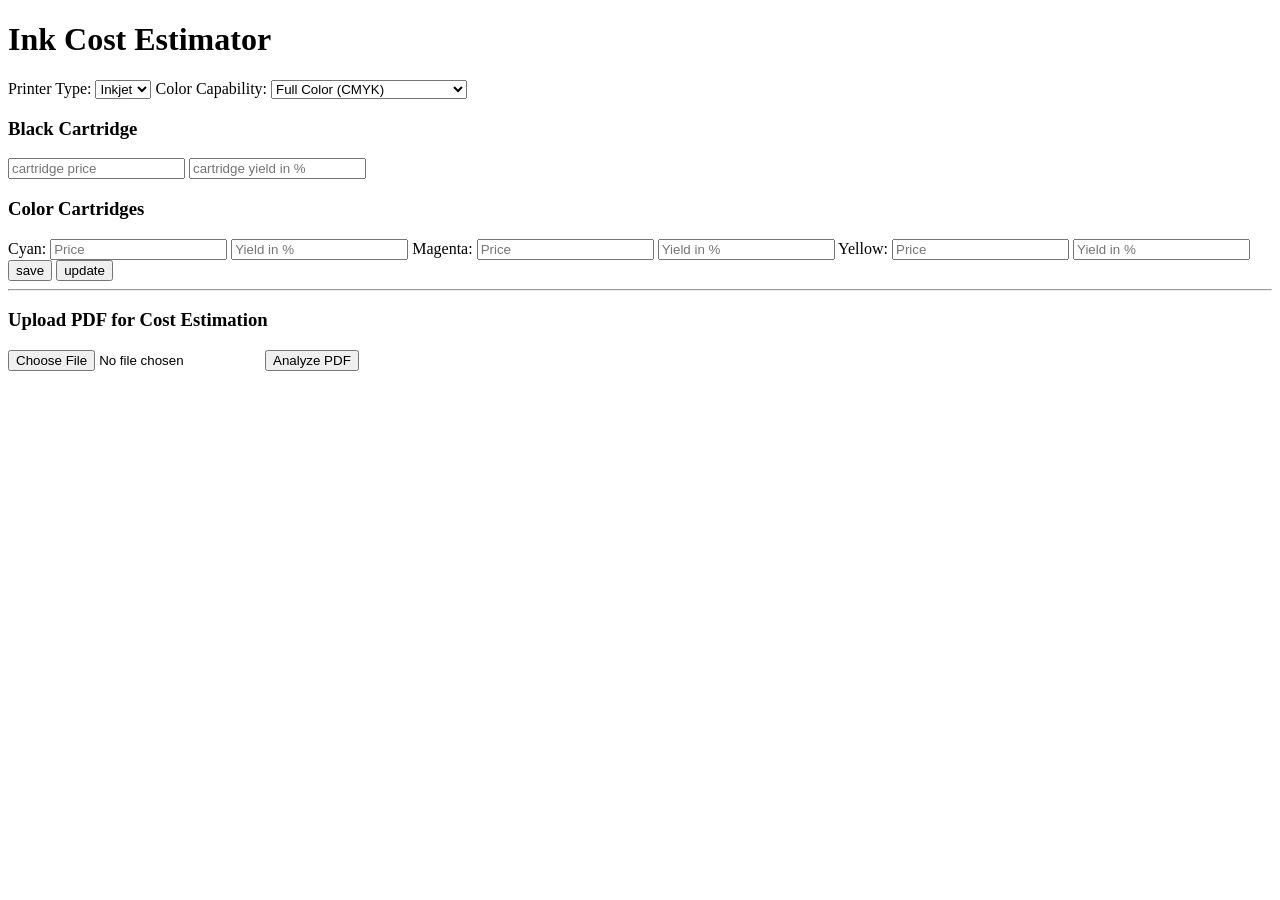
==== src/main/resources/static/program.html @ 115b0a5d "PDF Upload functionaity implemented" ====
<!DOCTYPE html>
<html lang="en">    
    <head>
        <meta charset="UTF-8">
        <meta name="viewport" content="width=device-width, initial-scale=1.0">
        <title>Ink Cost Estimator</title>
        <!-- <link rel="stylesheet" href="style.css"> -->
    </head>
    <body>
        <div class="container">
            <h1>Ink Cost Estimator</h1>
            <div>
                <form id="inkCostForm">

                    <label for="printer_type">Printer Type:</label>
                    <select id="printer_type" name="printer_type">
                        <option value="inkjet">Inkjet</option>
                        <option value="laser">Laser</option>
                    </select>

                    <label for="color_capability">Color Capability:</label>
                    <select id="color_capability" name="color_capability">
                        <option value="color">Full Color (CMYK)</option>
                        <option value="Monochrome">Monochrome (Black & White)</option>
                    </select>

                    <div id="monochrome">
                        <h3>Black Cartridge</h3>
                        <input type="number" id="monochrome_cost" name="monochrome_cost" placeholder="cartridge price" required>
                        <input type="number" id="monochrome_yield" name="monochrome_yield" placeholder="cartridge yield in %" required>
                    </div>

                    <div id="full_color">
                        <h3>Color Cartridges</h3>
        
                        <label>Cyan:</label>
                        <input type="number" id="cyanPrice" placeholder="Price">
                        <input type="number" id="cyanYield" placeholder="Yield in %">

                        <label>Magenta:</label>
                        <input type="number" id="magentaPrice" placeholder="Price">
                        <input type="number" id="magentaYield" placeholder="Yield in %">

                        <label>Yellow:</label>
                        <input type="number" id="yellowPrice" placeholder="Price">
                        <input type="number" id="yellowYield" placeholder="Yield in %">
                    </div>

                    <button type="submit">save</button>
                    <button>update</button>

                    
                </form>
                <hr>
                <form id="uploadForm">
                    <h3>Upload PDF for Cost Estimation</h3>
                    <input type="file" id="pdfFileInput" accept="application/pdf" required>
                    <button type="submit">Analyze PDF</button>
                </form>

                <div id="uploadStatus"></div>
            </div>
            
            <div id="result"></div>
        </div>
        <script src="program.js"></script>
    </body>
</html>
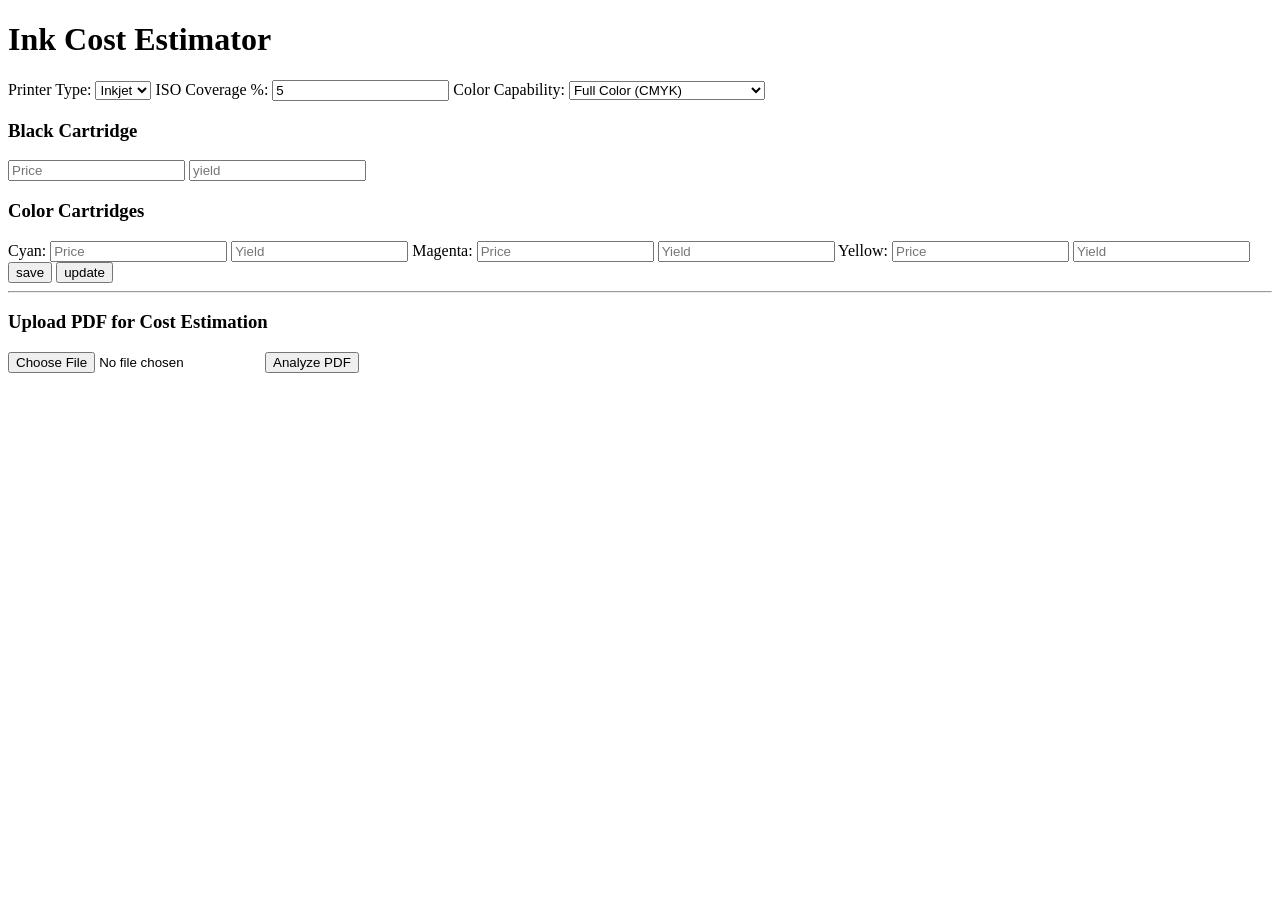
==== commit ff422863: "input fields added" ====
--- a/src/main/resources/static/program.html
+++ b/src/main/resources/static/program.html
@@ -17,6 +17,9 @@
                         <option value="inkjet">Inkjet</option>
                         <option value="laser">Laser</option>
                     </select>
+                    <label for="covarage_percentage">ISO Coverage %:</label>
+                    <input type="number" id="covarage_percentage" value="5" name="covarage_percentage" placeholder="Coverage percentage" required>
+
 
                     <label for="color_capability">Color Capability:</label>
                     <select id="color_capability" name="color_capability">
@@ -26,8 +29,8 @@
 
                     <div id="monochrome">
                         <h3>Black Cartridge</h3>
-                        <input type="number" id="monochrome_cost" name="monochrome_cost" placeholder="cartridge price" required>
-                        <input type="number" id="monochrome_yield" name="monochrome_yield" placeholder="cartridge yield in %" required>
+                        <input type="number" id="monochrome_cost" name="monochrome_cost" placeholder="Price" required>
+                        <input type="number" id="monochrome_yield" name="monochrome_yield" placeholder="yield" required>
                     </div>
 
                     <div id="full_color">
@@ -35,21 +38,20 @@
         
                         <label>Cyan:</label>
                         <input type="number" id="cyanPrice" placeholder="Price">
-                        <input type="number" id="cyanYield" placeholder="Yield in %">
+                        <input type="number" id="cyanYield" placeholder="Yield">
 
                         <label>Magenta:</label>
                         <input type="number" id="magentaPrice" placeholder="Price">
-                        <input type="number" id="magentaYield" placeholder="Yield in %">
+                        <input type="number" id="magentaYield" placeholder="Yield">
 
                         <label>Yellow:</label>
                         <input type="number" id="yellowPrice" placeholder="Price">
-                        <input type="number" id="yellowYield" placeholder="Yield in %">
+                        <input type="number" id="yellowYield" placeholder="Yield">
                     </div>
 
                     <button type="submit">save</button>
                     <button>update</button>
 
-                    
                 </form>
                 <hr>
                 <form id="uploadForm">
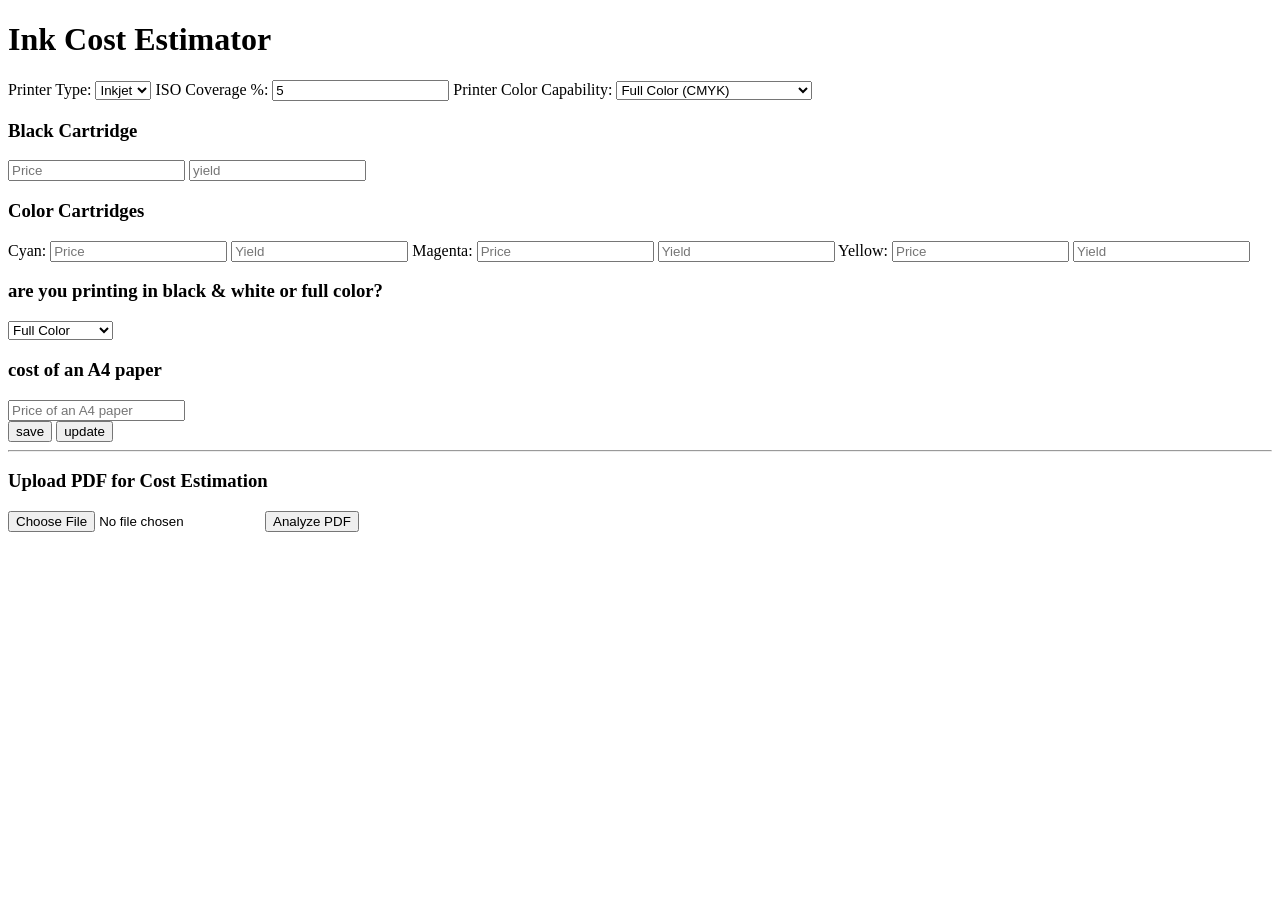
==== commit 0c2a057d: "color chanel percentages" ====
--- a/src/main/resources/static/program.html
+++ b/src/main/resources/static/program.html
@@ -21,7 +21,7 @@
                     <input type="number" id="covarage_percentage" value="5" name="covarage_percentage" placeholder="Coverage percentage" required>
 
 
-                    <label for="color_capability">Color Capability:</label>
+                    <label for="color_capability">Printer Color Capability:</label>
                     <select id="color_capability" name="color_capability">
                         <option value="color">Full Color (CMYK)</option>
                         <option value="Monochrome">Monochrome (Black & White)</option>
@@ -48,6 +48,21 @@
                         <input type="number" id="yellowPrice" placeholder="Price">
                         <input type="number" id="yellowYield" placeholder="Yield">
                     </div>
+                    <div id="colorType">
+                        <h3>are you printing in black & white or full color?</h3>
+                        <select id="colorTypeSelect" name="colorTypeSelect">
+                            <option value="fullColor">Full Color</option>
+                            <option value="Monochrome">Black & White</option>
+                        </select>
+                    </div>
+
+                    
+
+                    <div>
+                        <h3>cost of an A4 paper</h3>
+                        <input type="number" id="paperCost" name="paperCost" placeholder="Price of an A4 paper" required>
+                    </div>
+                   
 
                     <button type="submit">save</button>
                     <button>update</button>
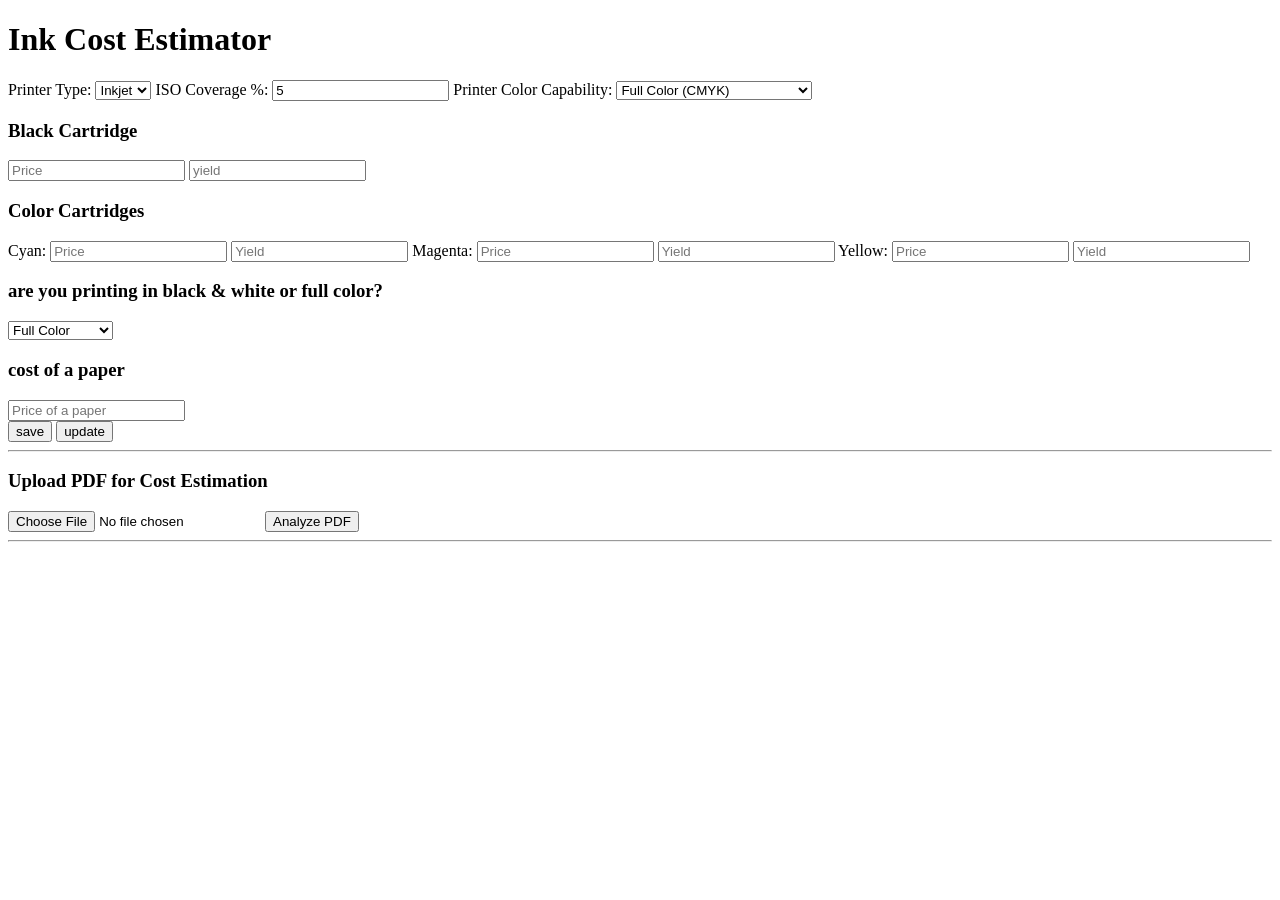
==== commit 6fd2ddea: "ink cot calculation implemented" ====
--- a/src/main/resources/static/program.html
+++ b/src/main/resources/static/program.html
@@ -18,7 +18,7 @@
                         <option value="laser">Laser</option>
                     </select>
                     <label for="covarage_percentage">ISO Coverage %:</label>
-                    <input type="number" id="covarage_percentage" value="5" name="covarage_percentage" placeholder="Coverage percentage" required>
+                    <input type="number" id="covarage_percentage" value="5" name="covarage_percentage" title = 'The percentage of the page that will be covered by ink according to ISO standards specified by the manufacturer' placeholder="Coverage percentage" required>
 
 
                     <label for="color_capability">Printer Color Capability:</label>
@@ -30,7 +30,7 @@
                     <div id="monochrome">
                         <h3>Black Cartridge</h3>
                         <input type="number" id="monochrome_cost" name="monochrome_cost" placeholder="Price" required>
-                        <input type="number" id="monochrome_yield" name="monochrome_yield" placeholder="yield" required>
+                        <input type="number" id="monochrome_yield" name="monochrome_yield" title="how many papers can a single catridge be used for?" placeholder="yield" required>
                     </div>
 
                     <div id="full_color">
@@ -38,15 +38,15 @@
         
                         <label>Cyan:</label>
                         <input type="number" id="cyanPrice" placeholder="Price">
-                        <input type="number" id="cyanYield" placeholder="Yield">
+                        <input type="number" id="cyanYield" title="how many papers can a single catridge be used for?" placeholder="Yield">
 
                         <label>Magenta:</label>
                         <input type="number" id="magentaPrice" placeholder="Price">
-                        <input type="number" id="magentaYield" placeholder="Yield">
+                        <input type="number" id="magentaYield" title="how many papers can a single catridge be used for?" placeholder="Yield">
 
                         <label>Yellow:</label>
                         <input type="number" id="yellowPrice" placeholder="Price">
-                        <input type="number" id="yellowYield" placeholder="Yield">
+                        <input type="number" id="yellowYield" title="how many papers can a single catridge be used for?" placeholder="Yield">
                     </div>
                     <div id="colorType">
                         <h3>are you printing in black & white or full color?</h3>
@@ -59,8 +59,8 @@
                     
 
                     <div>
-                        <h3>cost of an A4 paper</h3>
-                        <input type="number" id="paperCost" name="paperCost" placeholder="Price of an A4 paper" required>
+                        <h3>cost of a paper</h3>
+                        <input type="number" id="paperCost" name="paperCost" placeholder="Price of a paper" title="price of the printing paper you are going to use" required>
                     </div>
                    
 
@@ -74,6 +74,7 @@
                     <input type="file" id="pdfFileInput" accept="application/pdf" required>
                     <button type="submit">Analyze PDF</button>
                 </form>
+                <hr>
 
                 <div id="uploadStatus"></div>
             </div>
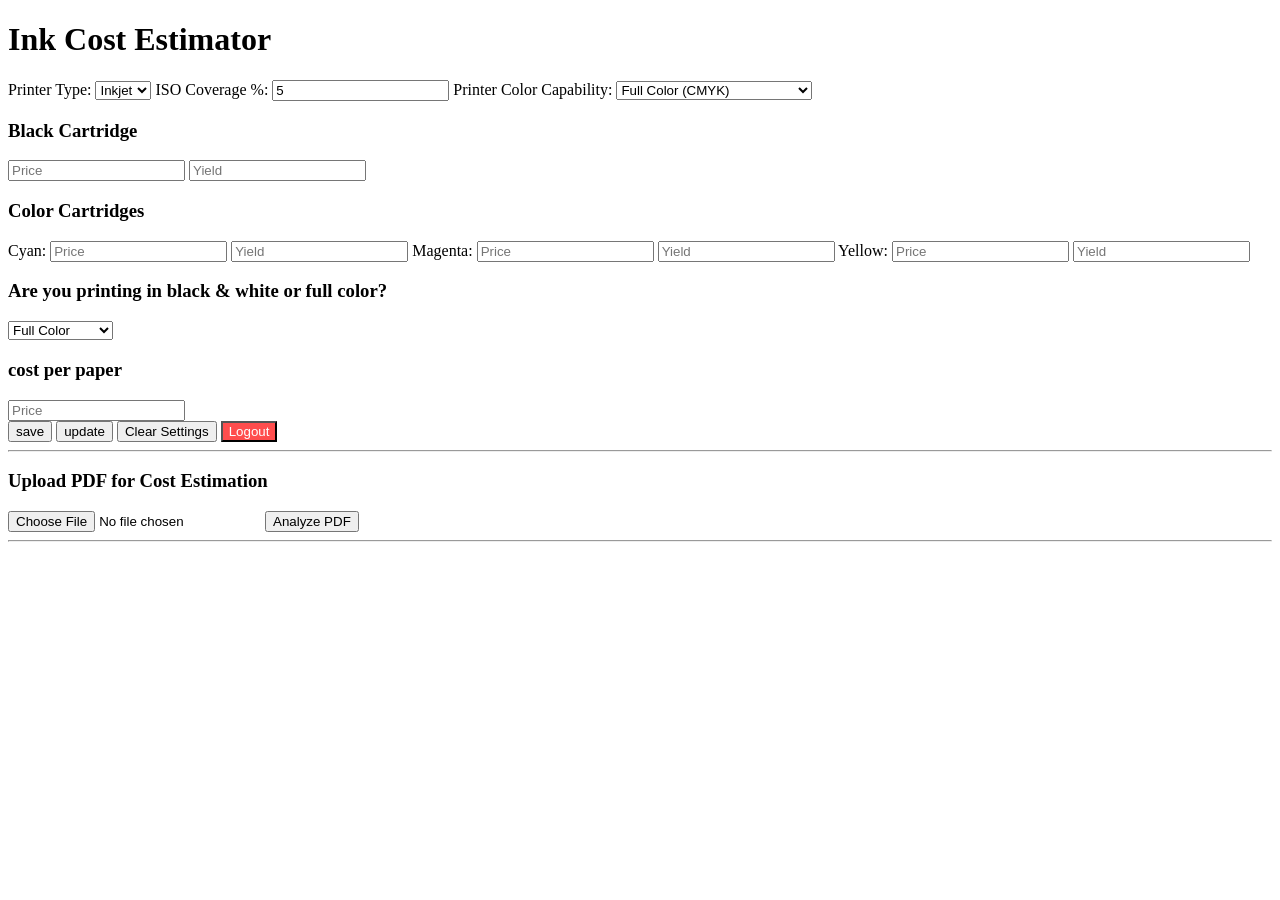
==== commit 45eec6fd: "all functionalities are implemented" ====
--- a/src/main/resources/static/program.html
+++ b/src/main/resources/static/program.html
@@ -30,43 +30,41 @@
                     <div id="monochrome">
                         <h3>Black Cartridge</h3>
                         <input type="number" id="monochrome_cost" name="monochrome_cost" placeholder="Price" required>
-                        <input type="number" id="monochrome_yield" name="monochrome_yield" title="how many papers can a single catridge be used for?" placeholder="yield" required>
+                        <input type="number" id="monochrome_yield" name="monochrome_yield" title="how many papers can a single catridge be used for?" placeholder="Yield" required>
                     </div>
 
                     <div id="full_color">
                         <h3>Color Cartridges</h3>
         
                         <label>Cyan:</label>
-                        <input type="number" id="cyanPrice" placeholder="Price">
-                        <input type="number" id="cyanYield" title="how many papers can a single catridge be used for?" placeholder="Yield">
+                        <input type="number" id="cyanPrice" placeholder="Price" >
+                        <input type="number" id="cyanYield" title="how many papers can a single catridge be used for?" placeholder="Yield" >
 
                         <label>Magenta:</label>
-                        <input type="number" id="magentaPrice" placeholder="Price">
-                        <input type="number" id="magentaYield" title="how many papers can a single catridge be used for?" placeholder="Yield">
+                        <input type="number" id="magentaPrice" placeholder="Price" >
+                        <input type="number" id="magentaYield" title="how many papers can a single catridge be used for?" placeholder="Yield" >
 
                         <label>Yellow:</label>
-                        <input type="number" id="yellowPrice" placeholder="Price">
-                        <input type="number" id="yellowYield" title="how many papers can a single catridge be used for?" placeholder="Yield">
+                        <input type="number" id="yellowPrice" placeholder="Price" >
+                        <input type="number" id="yellowYield" title="how many papers can a single catridge be used for?" placeholder="Yield" >
                     </div>
                     <div id="colorType">
-                        <h3>are you printing in black & white or full color?</h3>
+                        <h3>Are you printing in black & white or full color?</h3>
                         <select id="colorTypeSelect" name="colorTypeSelect">
                             <option value="fullColor">Full Color</option>
                             <option value="Monochrome">Black & White</option>
                         </select>
                     </div>
-
-                    
-
                     <div>
-                        <h3>cost of a paper</h3>
-                        <input type="number" id="paperCost" name="paperCost" placeholder="Price of a paper" title="price of the printing paper you are going to use" required>
+                        <h3>cost per paper</h3>
+                        <input type="number" id="paperCost" name="paperCost" placeholder="Price" title="price of the printing paper you are going to use" required>
                     </div>
-                   
-
+                
                     <button type="submit">save</button>
-                    <button>update</button>
-
+                    <button type="button" id="updateButton">update</button>
+                    <button type="button" id="clear_settings">Clear Settings</button>
+                    <span id="settingsStatus"></span>
+                    <button type="button" id="logoutButton" style="background-color: #ff4d4d; color: white;">Logout</button>
                 </form>
                 <hr>
                 <form id="uploadForm">
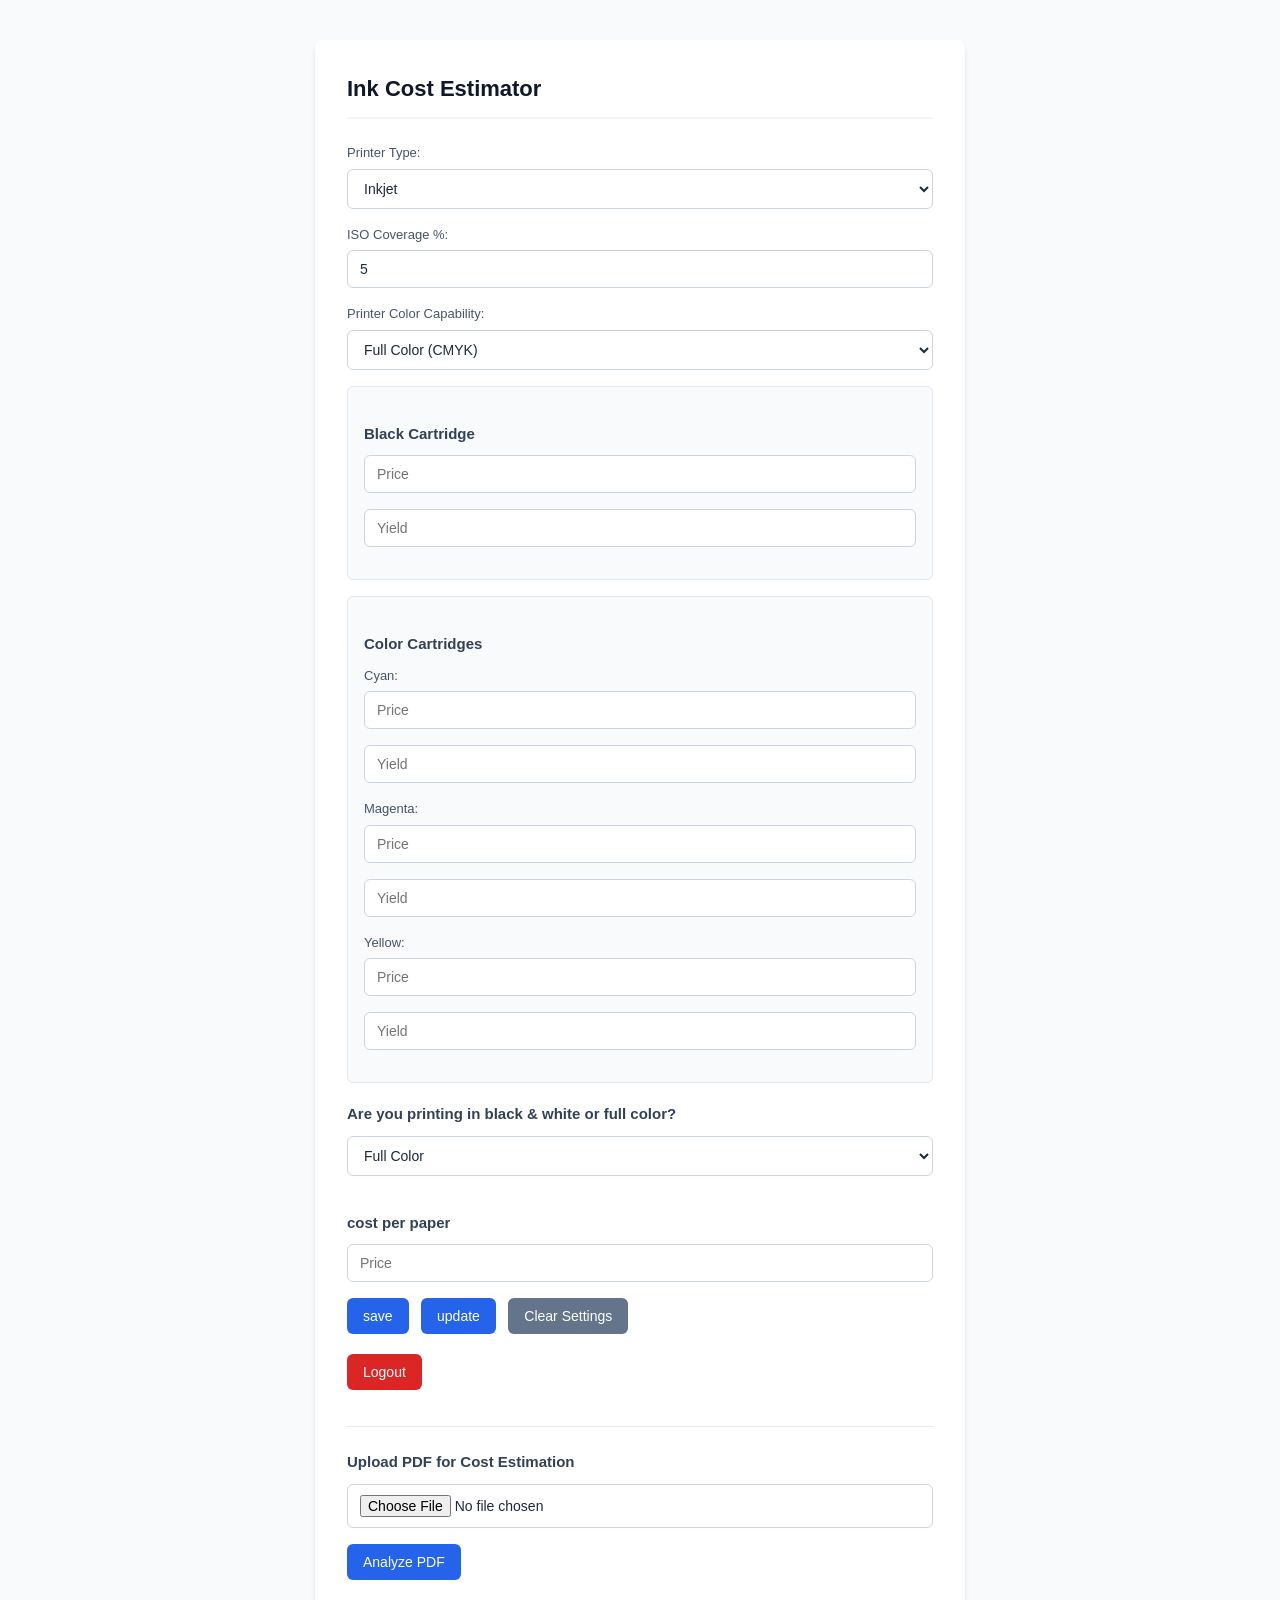
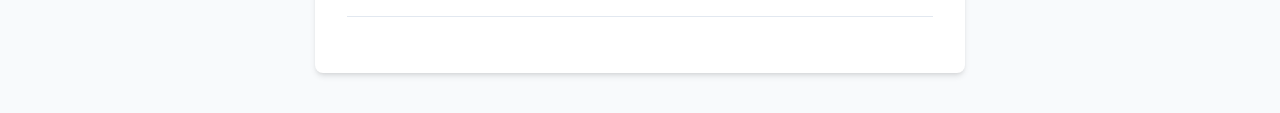
==== commit 901148db: "first css for the index.html and program.html" ====
--- a/src/main/resources/static/program.html
+++ b/src/main/resources/static/program.html
@@ -5,6 +5,7 @@
         <meta name="viewport" content="width=device-width, initial-scale=1.0">
         <title>Ink Cost Estimator</title>
         <!-- <link rel="stylesheet" href="style.css"> -->
+         <link rel="stylesheet" href="program.css">
     </head>
     <body>
         <div class="container">
--- a/src/main/resources/static/program.css
+++ b/src/main/resources/static/program.css
@@ -0,0 +1,125 @@
+/* program.css */
+* {
+    box-sizing: border-box;
+    margin: 0;
+    padding: 0;
+    font-family: -apple-system, BlinkMacSystemFont, "Segoe UI", Roboto, Helvetica, Arial, sans-serif;
+}
+
+body {
+    background-color: #f8fafc;
+    color: #1e293b;
+    line-height: 1.5;
+    padding: 40px 20px;
+}
+
+.container {
+    background: #ffffff;
+    max-width: 650px;
+    margin: 0 auto;
+    padding: 32px;
+    border-radius: 8px;
+    box-shadow: 0 4px 6px -1px rgba(0, 0, 0, 0.1), 0 2px 4px -2px rgba(0, 0, 0, 0.1);
+}
+
+h1 {
+    font-size: 22px;
+    font-weight: 600;
+    margin-bottom: 24px;
+    color: #0f172a;
+    border-bottom: 2px solid #f1f5f9;
+    padding-bottom: 12px;
+}
+
+h3 {
+    font-size: 15px;
+    font-weight: 600;
+    margin: 20px 0 10px 0;
+    color: #334155;
+}
+
+label {
+    display: block;
+    font-size: 13px;
+    font-weight: 500;
+    margin-bottom: 6px;
+    color: #475569;
+}
+
+input[type="number"],
+input[type="file"],
+select {
+    width: 100%;
+    padding: 10px 12px;
+    margin-bottom: 16px;
+    border: 1px solid #cbd5e1;
+    border-radius: 6px;
+    font-size: 14px;
+    color: #1e293b;
+    background-color: #fff;
+    transition: border-color 0.15s ease-in-out;
+}
+
+input[type="number"]:focus,
+select:focus {
+    outline: none;
+    border-color: #2563eb;
+    box-shadow: 0 0 0 3px rgba(37, 99, 235, 0.1);
+}
+
+button {
+    background-color: #2563eb;
+    color: white;
+    font-weight: 500;
+    padding: 10px 16px;
+    border: none;
+    border-radius: 6px;
+    font-size: 14px;
+    cursor: pointer;
+    margin-right: 8px;
+    margin-bottom: 12px;
+    transition: background-color 0.15s ease-in-out;
+}
+
+button:hover {
+    background-color: #1d4ed8;
+}
+
+#clear_settings {
+    background-color: #64748b;
+}
+
+#clear_settings:hover {
+    background-color: #475569;
+}
+
+#logoutButton {
+    background-color: #dc2626 !important;
+}
+
+#logoutButton:hover {
+    background-color: #b91c1c !important;
+}
+
+hr {
+    border: none;
+    border-top: 1px solid #e2e8f0;
+    margin: 24px 0;
+}
+
+#settingsStatus,
+#uploadStatus {
+    display: block;
+    font-size: 13px;
+    margin-top: 8px;
+    color: #059669;
+}
+
+#full_color,
+#monochrome {
+    background: #f8fafc;
+    padding: 16px;
+    border-radius: 6px;
+    border: 1px solid #e2e8f0;
+    margin-bottom: 16px;
+}
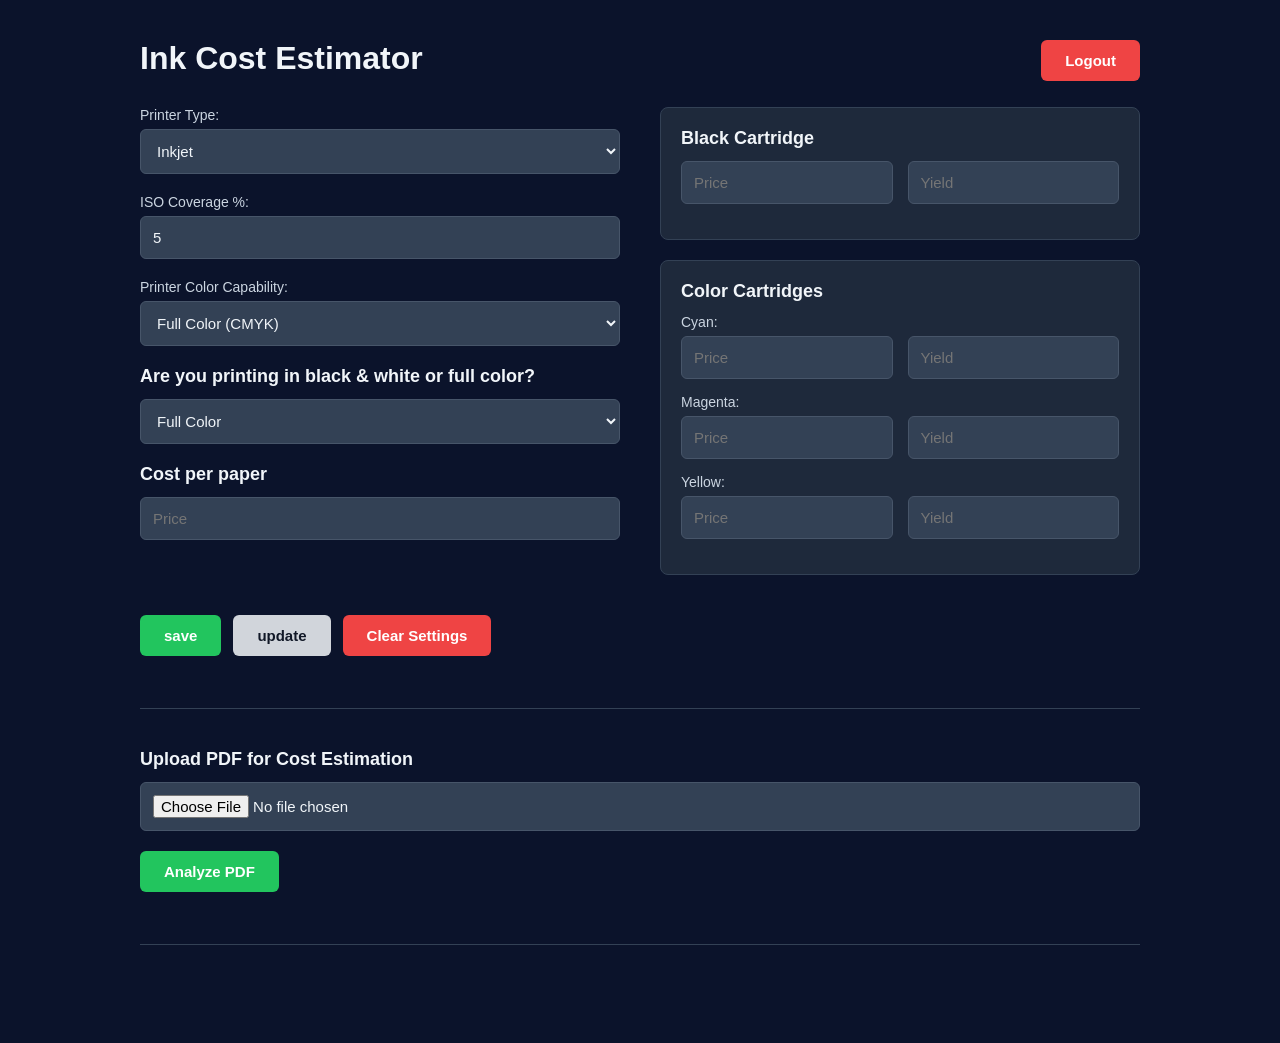
==== commit 4ded304d: "css layout improved" ====
--- a/src/main/resources/static/program.html
+++ b/src/main/resources/static/program.html
@@ -4,75 +4,107 @@
         <meta charset="UTF-8">
         <meta name="viewport" content="width=device-width, initial-scale=1.0">
         <title>Ink Cost Estimator</title>
-        <!-- <link rel="stylesheet" href="style.css"> -->
-         <link rel="stylesheet" href="program.css">
+        <link rel="stylesheet" href="program.css">
     </head>
     <body>
         <div class="container">
+            <!-- Absolute Top Right Logout Button -->
+            <button type="button" id="logoutButton">Logout</button>
+
             <h1>Ink Cost Estimator</h1>
+            
             <div>
                 <form id="inkCostForm">
+                    
+                    <!-- WRAPPER FOR 2 COLUMNS -->
+                    <div class="form-columns">
+                        
+                        <!-- LEFT SIDE -->
+                        <div class="left-column">
+                            <label for="printer_type">Printer Type:</label>
+                            <select id="printer_type" name="printer_type">
+                                <option value="inkjet">Inkjet</option>
+                                <option value="laser">Laser</option>
+                            </select>
+                            
+                            <label for="covarage_percentage">ISO Coverage %:</label>
+                            <input type="number" id="covarage_percentage" value="5" name="covarage_percentage" title='The percentage of the page that will be covered by ink according to ISO standards specified by the manufacturer' placeholder="Coverage percentage" required>
 
-                    <label for="printer_type">Printer Type:</label>
-                    <select id="printer_type" name="printer_type">
-                        <option value="inkjet">Inkjet</option>
-                        <option value="laser">Laser</option>
-                    </select>
-                    <label for="covarage_percentage">ISO Coverage %:</label>
-                    <input type="number" id="covarage_percentage" value="5" name="covarage_percentage" title = 'The percentage of the page that will be covered by ink according to ISO standards specified by the manufacturer' placeholder="Coverage percentage" required>
+                            <label for="color_capability">Printer Color Capability:</label>
+                            <select id="color_capability" name="color_capability">
+                                <option value="color">Full Color (CMYK)</option>
+                                <option value="Monochrome">Monochrome (Black & White)</option>
+                            </select>
 
+                            <div id="colorType">
+                                <h3>Are you printing in black & white or full color?</h3>
+                                <select id="colorTypeSelect" name="colorTypeSelect">
+                                    <option value="fullColor">Full Color</option>
+                                    <option value="Monochrome">Black & White</option>
+                                </select>
+                            </div>
+                            
+                            <div>
+                                <h3>Cost per paper</h3>
+                                <input type="number" id="paperCost" name="paperCost" placeholder="Price" title="price of the printing paper you are going to use" required>
+                            </div>
+                        </div>
 
-                    <label for="color_capability">Printer Color Capability:</label>
-                    <select id="color_capability" name="color_capability">
-                        <option value="color">Full Color (CMYK)</option>
-                        <option value="Monochrome">Monochrome (Black & White)</option>
-                    </select>
+                        <!-- RIGHT SIDE -->
+                        <div class="right-column">
+                            <div id="monochrome">
+                                <h3>Black Cartridge</h3>
+                                <!-- Side-by-side inputs -->
+                                <div class="input-row">
+                                    <input type="number" id="monochrome_cost" name="monochrome_cost" placeholder="Price" required>
+                                    <input type="number" id="monochrome_yield" name="monochrome_yield" title="how many papers can a single catridge be used for?" placeholder="Yield" required>
+                                </div>
+                            </div>
 
-                    <div id="monochrome">
-                        <h3>Black Cartridge</h3>
-                        <input type="number" id="monochrome_cost" name="monochrome_cost" placeholder="Price" required>
-                        <input type="number" id="monochrome_yield" name="monochrome_yield" title="how many papers can a single catridge be used for?" placeholder="Yield" required>
+                            <div id="full_color">
+                                <h3>Color Cartridges</h3>
+                
+                                <label>Cyan:</label>
+                                <!-- Side-by-side inputs -->
+                                <div class="input-row">
+                                    <input type="number" id="cyanPrice" placeholder="Price" >
+                                    <input type="number" id="cyanYield" title="how many papers can a single catridge be used for?" placeholder="Yield" >
+                                </div>
+
+                                <label>Magenta:</label>
+                                <!-- Side-by-side inputs -->
+                                <div class="input-row">
+                                    <input type="number" id="magentaPrice" placeholder="Price" >
+                                    <input type="number" id="magentaYield" title="how many papers can a single catridge be used for?" placeholder="Yield" >
+                                </div>
+
+                                <label>Yellow:</label>
+                                <!-- Side-by-side inputs -->
+                                <div class="input-row">
+                                    <input type="number" id="yellowPrice" placeholder="Price" >
+                                    <input type="number" id="yellowYield" title="how many papers can a single catridge be used for?" placeholder="Yield" >
+                                </div>
+                            </div>
+                        </div>
+                    </div> <!-- End of Form Columns -->
+                
+                    <!-- BUTTONS AT THE BOTTOM -->
+                    <div class="form-actions">
+                        <button type="submit">save</button>
+                        <button type="button" id="updateButton">update</button>
+                        <button type="button" id="clear_settings">Clear Settings</button>
+                        <span id="settingsStatus"></span>
                     </div>
+                </form>
 
-                    <div id="full_color">
-                        <h3>Color Cartridges</h3>
-        
-                        <label>Cyan:</label>
-                        <input type="number" id="cyanPrice" placeholder="Price" >
-                        <input type="number" id="cyanYield" title="how many papers can a single catridge be used for?" placeholder="Yield" >
-
-                        <label>Magenta:</label>
-                        <input type="number" id="magentaPrice" placeholder="Price" >
-                        <input type="number" id="magentaYield" title="how many papers can a single catridge be used for?" placeholder="Yield" >
-
-                        <label>Yellow:</label>
-                        <input type="number" id="yellowPrice" placeholder="Price" >
-                        <input type="number" id="yellowYield" title="how many papers can a single catridge be used for?" placeholder="Yield" >
-                    </div>
-                    <div id="colorType">
-                        <h3>Are you printing in black & white or full color?</h3>
-                        <select id="colorTypeSelect" name="colorTypeSelect">
-                            <option value="fullColor">Full Color</option>
-                            <option value="Monochrome">Black & White</option>
-                        </select>
-                    </div>
-                    <div>
-                        <h3>cost per paper</h3>
-                        <input type="number" id="paperCost" name="paperCost" placeholder="Price" title="price of the printing paper you are going to use" required>
-                    </div>
+                <hr>
                 
-                    <button type="submit">save</button>
-                    <button type="button" id="updateButton">update</button>
-                    <button type="button" id="clear_settings">Clear Settings</button>
-                    <span id="settingsStatus"></span>
-                    <button type="button" id="logoutButton" style="background-color: #ff4d4d; color: white;">Logout</button>
-                </form>
-                <hr>
                 <form id="uploadForm">
                     <h3>Upload PDF for Cost Estimation</h3>
                     <input type="file" id="pdfFileInput" accept="application/pdf" required>
                     <button type="submit">Analyze PDF</button>
                 </form>
+                
                 <hr>
 
                 <div id="uploadStatus"></div>
--- a/src/main/resources/static/program.css
+++ b/src/main/resources/static/program.css
@@ -1,4 +1,3 @@
-/* program.css */
 * {
     box-sizing: border-box;
     margin: 0;
@@ -7,119 +6,154 @@
 }
 
 body {
-    background-color: #f8fafc;
-    color: #1e293b;
-    line-height: 1.5;
+    background-color: #0b132b; 
+    color: #f1f5f9; 
+    min-height: 100vh;
     padding: 40px 20px;
 }
 
 .container {
-    background: #ffffff;
-    max-width: 650px;
-    margin: 0 auto;
-    padding: 32px;
-    border-radius: 8px;
-    box-shadow: 0 4px 6px -1px rgba(0, 0, 0, 0.1), 0 2px 4px -2px rgba(0, 0, 0, 0.1);
+    width: 100%;
+    max-width: 1000px;
+    margin: 0 auto; 
+    position: relative; 
+}
+
+/* 2-Column Grid Layout for the Form */
+.form-columns {
+    display: grid;
+    grid-template-columns: 1fr 1fr;
+    gap: 40px; 
+    align-items: start;
 }
 
 h1 {
-    font-size: 22px;
-    font-weight: 600;
-    margin-bottom: 24px;
-    color: #0f172a;
-    border-bottom: 2px solid #f1f5f9;
-    padding-bottom: 12px;
+    font-size: 32px;
+    margin-bottom: 30px;
+    padding-right: 120px; 
+    color: #f1f5f9;
 }
 
 h3 {
-    font-size: 15px;
-    font-weight: 600;
-    margin: 20px 0 10px 0;
-    color: #334155;
+    margin: 0 0 12px 0;
+    font-size: 18px;
+    color: #f1f5f9;
 }
 
 label {
     display: block;
-    font-size: 13px;
+    margin-bottom: 6px;
+    font-size: 14px;
     font-weight: 500;
-    margin-bottom: 6px;
-    color: #475569;
+    color: #cbd5e1;
 }
 
+/* Base Input Styling */
 input[type="number"],
 input[type="file"],
 select {
     width: 100%;
-    padding: 10px 12px;
-    margin-bottom: 16px;
-    border: 1px solid #cbd5e1;
+    padding: 12px;
+    margin-bottom: 20px;
+    background-color: #334155; 
+    color: #f1f5f9;
+    border: 1px solid #475569; 
     border-radius: 6px;
-    font-size: 14px;
-    color: #1e293b;
-    background-color: #fff;
-    transition: border-color 0.15s ease-in-out;
+    font-size: 15px;
+    display: block;
 }
 
-input[type="number"]:focus,
-select:focus {
+input:focus, select:focus {
     outline: none;
-    border-color: #2563eb;
-    box-shadow: 0 0 0 3px rgba(37, 99, 235, 0.1);
+    border-color: #3b82f6;
 }
 
-button {
-    background-color: #2563eb;
-    color: white;
-    font-weight: 500;
-    padding: 10px 16px;
-    border: none;
-    border-radius: 6px;
-    font-size: 14px;
-    cursor: pointer;
-    margin-right: 8px;
-    margin-bottom: 12px;
-    transition: background-color 0.15s ease-in-out;
+/* NEW: Puts Price and Yield on the same line */
+.input-row {
+    display: flex;
+    gap: 15px; /* Adds exactly 15px of space between the two boxes */
 }
 
-button:hover {
-    background-color: #1d4ed8;
-}
-
-#clear_settings {
-    background-color: #64748b;
-}
-
-#clear_settings:hover {
-    background-color: #475569;
-}
-
-#logoutButton {
-    background-color: #dc2626 !important;
-}
-
-#logoutButton:hover {
-    background-color: #b91c1c !important;
+/* Overrides the large bottom margin so the groups stay visually tight */
+.input-row input {
+    margin-bottom: 15px; 
 }
 
 hr {
     border: none;
-    border-top: 1px solid #e2e8f0;
-    margin: 24px 0;
+    border-top: 1px solid #334155; 
+    margin: 40px 0;
+    width: 100%;
 }
 
-#settingsStatus,
-#uploadStatus {
-    display: block;
-    font-size: 13px;
-    margin-top: 8px;
-    color: #059669;
+.form-actions {
+    margin-top: 20px;
+    display: flex;
+    align-items: center;
+    flex-wrap: wrap;
 }
 
-#full_color,
-#monochrome {
-    background: #f8fafc;
-    padding: 16px;
+button {
+    padding: 12px 24px;
+    border: none;
     border-radius: 6px;
-    border: 1px solid #e2e8f0;
-    margin-bottom: 16px;
+    font-size: 15px;
+    font-weight: 600;
+    cursor: pointer;
+    margin-right: 12px;
+    margin-bottom: 12px;
+    transition: opacity 0.2s ease;
+}
+
+button:hover {
+    opacity: 0.85;
+}
+
+button[type="submit"] {
+    background-color: #22c55e; 
+    color: #ffffff;
+}
+
+#updateButton {
+    background-color: #d1d5db; 
+    color: #111827;
+}
+
+#clear_settings {
+    background-color: #ef4444; 
+    color: #ffffff;
+}
+
+#logoutButton {
+    position: absolute;
+    top: 0;
+    right: 0;
+    background-color: #ef4444 !important; 
+    color: #ffffff !important;
+    margin: 0;
+}
+
+#settingsStatus, #uploadStatus {
+    display: inline-block;
+    margin-top: 12px;
+    color: #34d399; 
+    font-weight: 500;
+}
+
+#monochrome, #full_color {
+    background-color: #1e293b; 
+    padding: 20px;
+    border-radius: 8px;
+    margin-bottom: 20px;
+    border: 1px solid #334155;
+}
+
+#colorType {
+    margin-bottom: 10px;
+}
+
+@media (max-width: 768px) {
+    .form-columns {
+        grid-template-columns: 1fr;
+    }
 }
